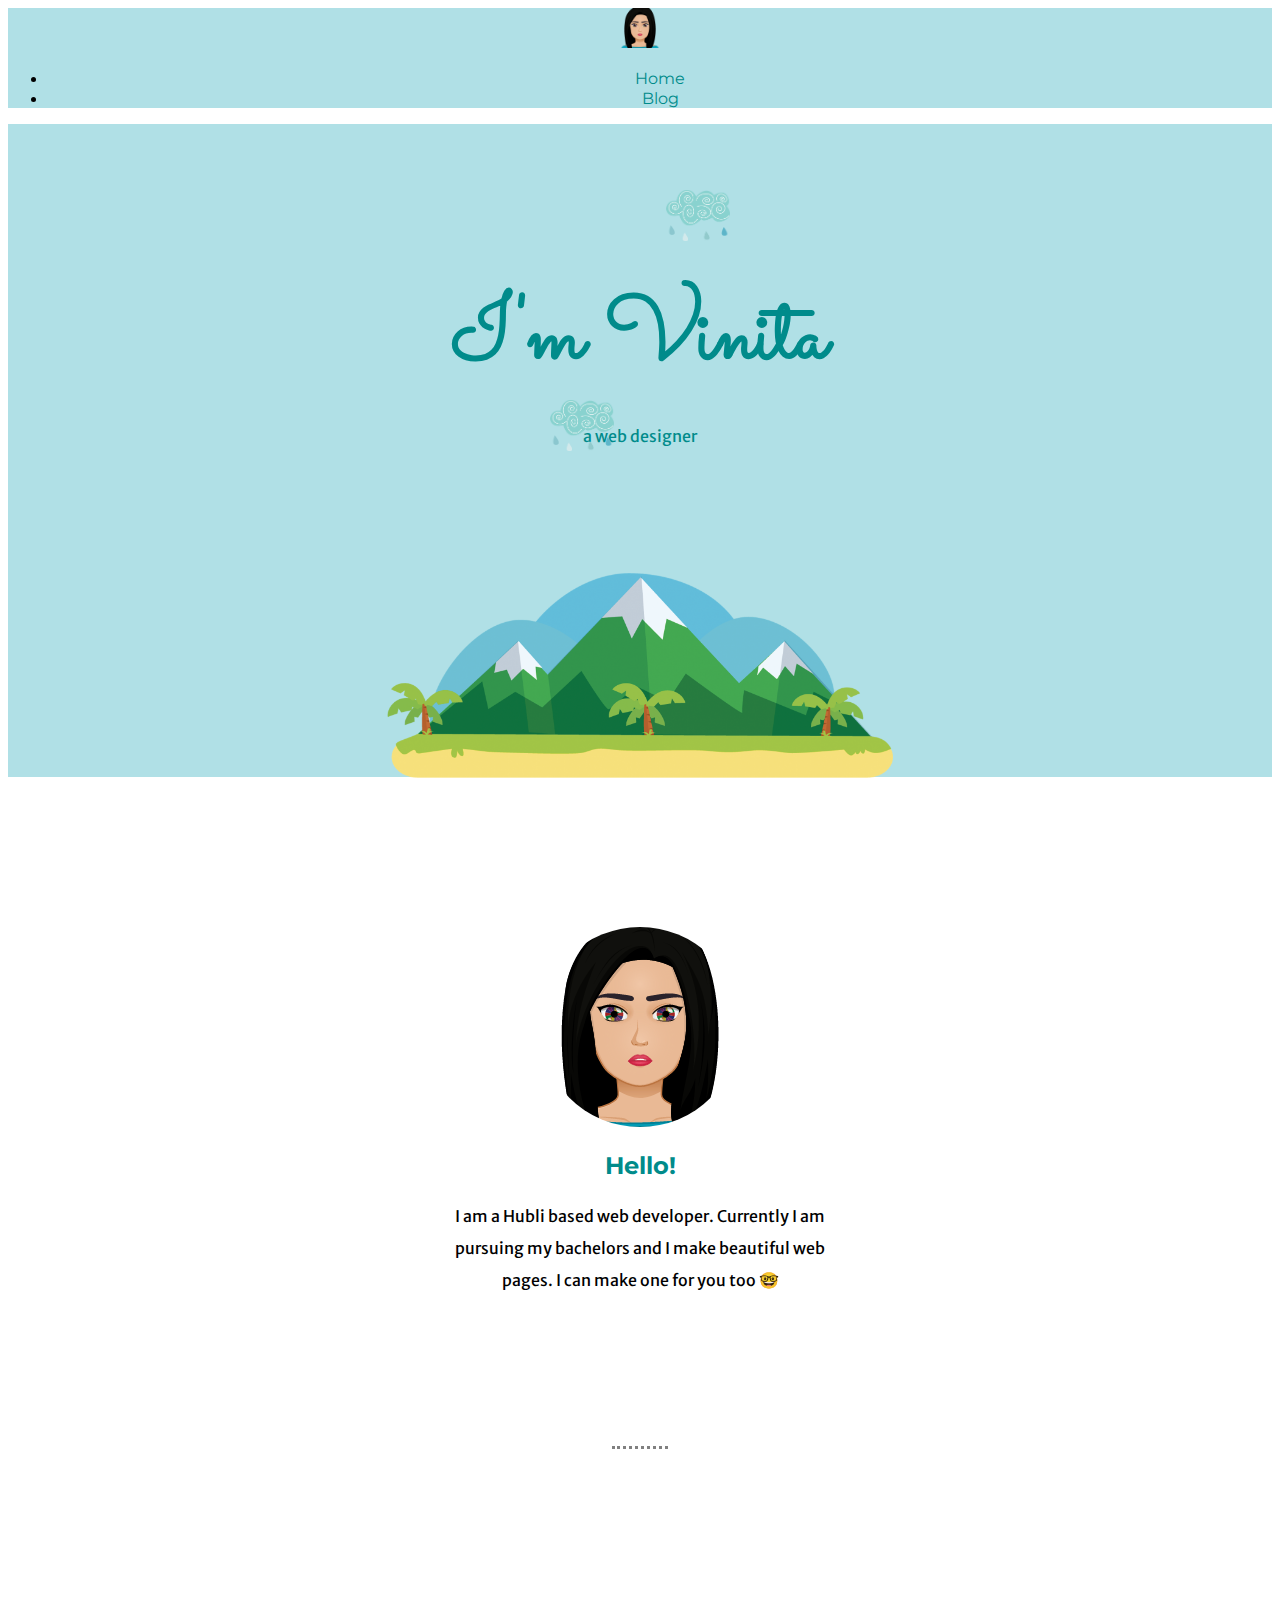
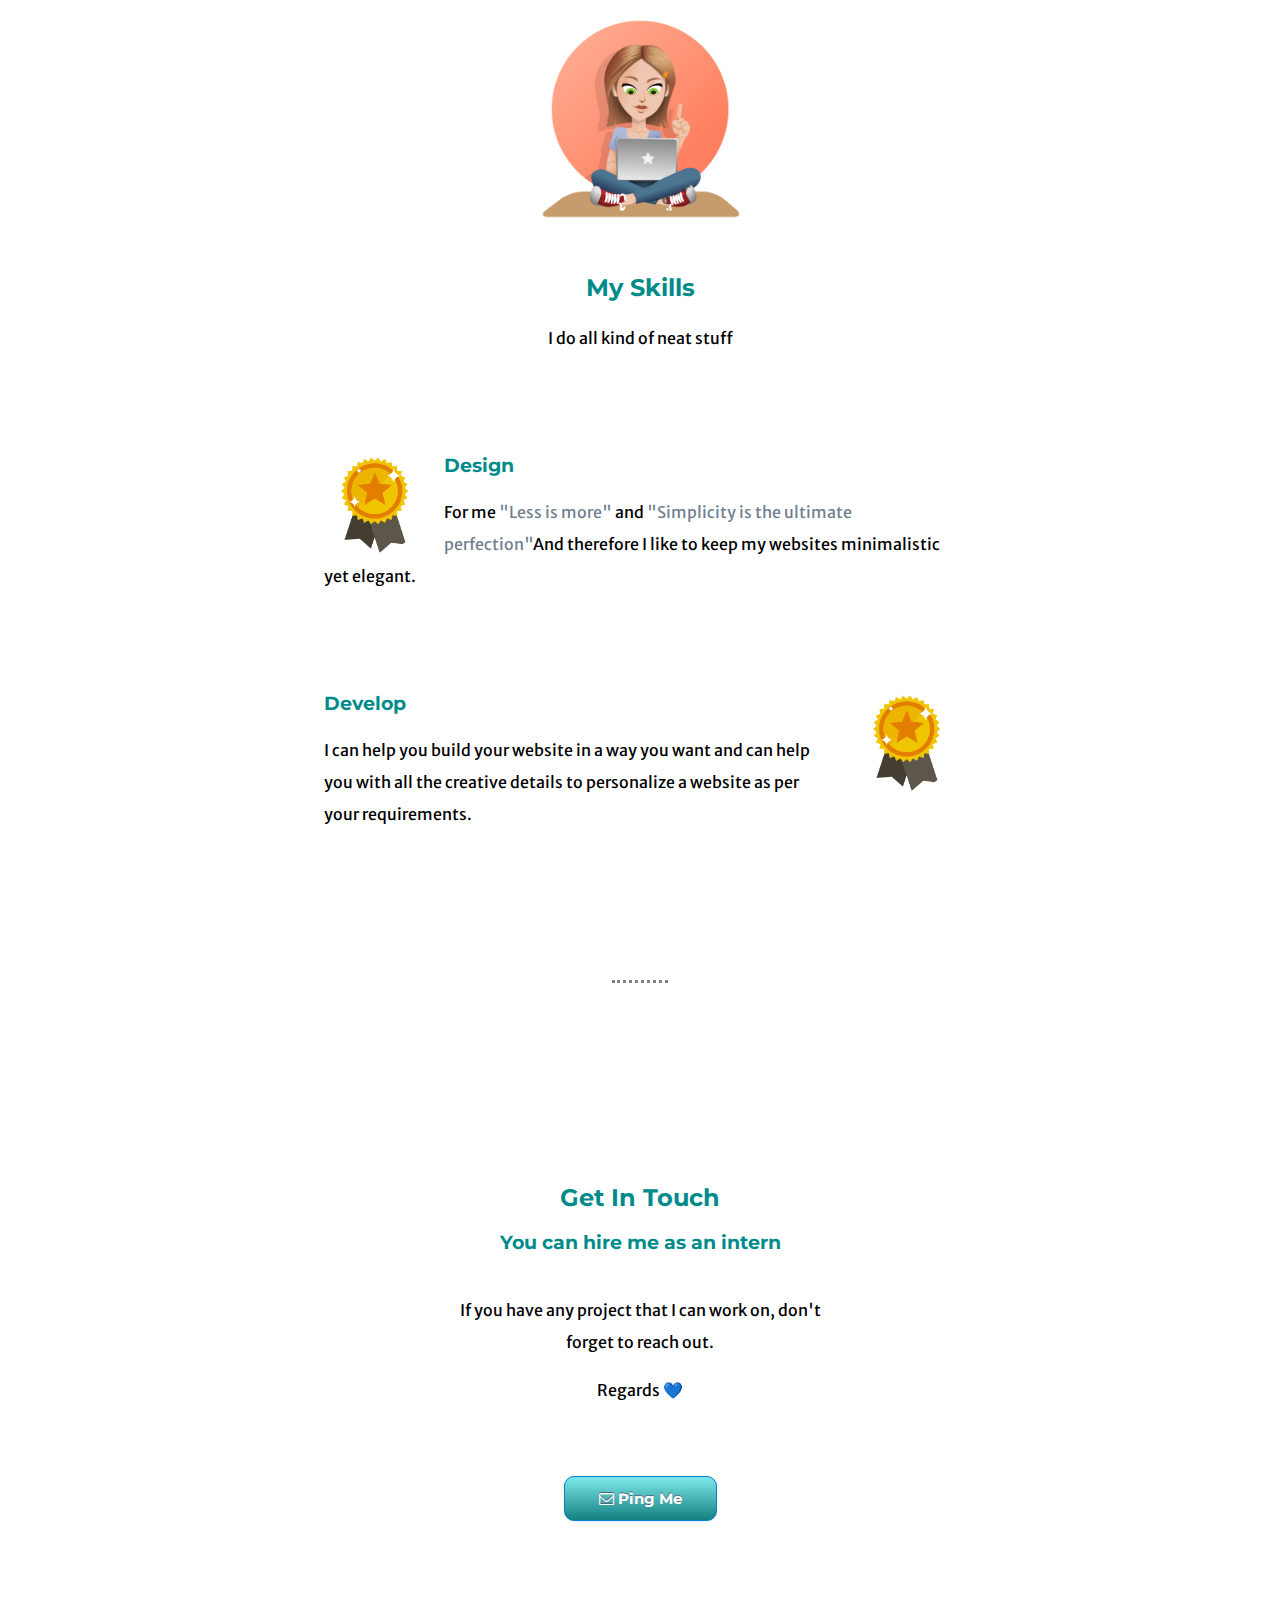
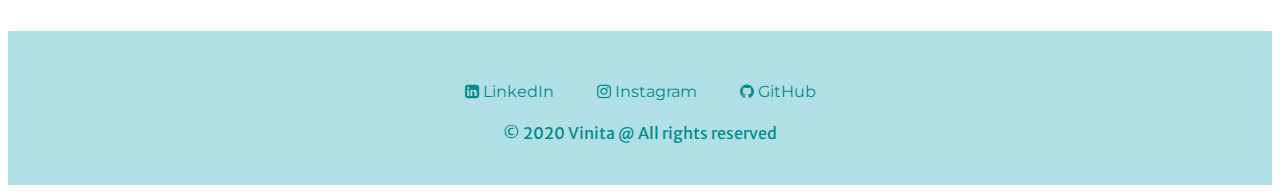
==== index.html @ af5ade79 "First commit" ====
<!DOCTYPE html>
<html>
	<head>
	<meta charset="utf-8">
	<title>Vinita's Portfolio</title>
	
	<meta name="viewpoint" content="width=device-width" initial-scale="1.0">
	<meta http-equip="X-UA-compatible" content="ie=edge">
	
<!---------------------------------bootstrapstylesheet----------------------------------->

	<link rel="stylesheet" href="https://stackpath.bootstrapcdn.com/bootstrap/4.5.0/css/bootstrap.min.css" integrity="sha384-9aIt2nRpC12Uk9gS9baDl411NQApFmC26EwAOH8WgZl5MYYxFfc+NcPb1dKGj7Sk" 		crossorigin="anonymous">




<!---------------------------------my stylesheet----------------------------------->

	<link rel="stylesheet" href="css/style.css" type="text/css">
	<link rel="icon" href="favicon.ico">
	<link href="https://fonts.googleapis.com/css2?family=Merriweather+Sans:ital,wght@1,700&family=Montserrat:wght@500&family=Sacramento&display=swap" rel="stylesheet">

<!--------------------------------font awesome----------------------------------->
	
	<link rel="stylesheet" href="https://stackpath.bootstrapcdn.com/font-awesome/4.7.0/css/font-awesome.min.css">
	
	</head>
	
	
	
	<body>
	
	
	
<!----------------------------nav bar---------------------------------------------------------------->
	
		<nav class="navbar navbar-expand-lg navbar-light">
  			<a class="navbar-brand" href="blogpage.html"><img class="logo" src="images/myavatar.png" alt="logo"></a>
  			
  			<div class="navbarNav">
    				<ul class="navbar-nav">
      				<li class="nav-item active">
        				<a class="nav-link" href="index.html">Home <span class="sr-only">(current)</span></a>
      				</li>
      				<li class="nav-item">
        				<a class="nav-link" href="blogpage.html">Blog</a>
      				</li>
      				
    				</ul>
  			</div>
		</nav>		
		
		
		
		
		<div class="top">
			<img src="images/cloudycloud.png" alt="cloudy -img" class="top-cloud">
			<h1>I'm Vinita</h1>
			<p>a web designer</p>
			<img src="images/cloudycloud.png" alt="cloudy -img" class="bottom-cloud">
			<img src="images/mymountain.png" alt="mountain-img" class="mountain">
	
		</div>
		
		<div class="middle">
  			<div class="profile">
    				<img src="images/myavatar.png" alt="my-avatar">
    				<h2>Hello!</h2>
    				<div class="intro"><p>I am a Hubli based web developer. Currently I am pursuing my bachelors and I make beautiful web pages. I can make one for you too 🤓️</p></div>
  		</div>
  			
  			<hr>
  			
  			<div class="skills">
  				<img class="girlwithlaptop" src="images/girlwithlaptop.png" alt="girl-with-laptop">
   				 <h2>My Skills</h2>
   				 <p>I do all kind of neat stuff</p>
			
   			
   			</div>	 
   				 
   				 
 <!--------------------------------skills column----------------------------------->		 
   			
   		 	<div class="skill-row">
   		 	
    			
      				<img class="first-skill" src="images/prize.png" alt="skill">
      				<h3>Design</h3>
      				<div class="skill-details"><p>For me <span>"Less is more"</span> and <span>"Simplicity is the ultimate perfection"</span>And therefore I like to keep my websites minimalistic yet elegant.</p></div>
    			</div>
    			
    			
    			
    			<div class="skill-row">
      				<img class="second-skill" src="images/prize.png" alt="skill">
      				<h3>Develop</h3>
      				<div class="skill-details"><p>I can help you build your website in a way you want and can help you with all the creative details to personalize a website as per your requirements.</p></div>
    			</div>
    			
  			
  			
  			
  			
		</div>

		
		
		<hr>

		
	<!---------------------------------contact me section----------------------------------->	
		

		<div class="contact-me">
    				<h2>Get In Touch</h2>
    				<h3>You can hire me as an intern</h3>
    				<div class="contact-message"><p>If you have any project that I can work on, don't forget to reach out.</p><p>Regards 💙️</p></div>
    				<a href="mailto:vinitayadavlkw225@gmail.com" class="myButton"><i class="fa fa-envelope-o" aria-hidden="true"></i>  Ping Me</a>
    				
  		</div>
  		
  		
		<div class="bottom">
  			<a class="footer-link" href="https://www.linkedin.com/in/vinita-yadav-237725169/"><i class="fa fa-linkedin-square" aria-hidden="true"></i>  LinkedIn</a>
  			<a class="footer-link" href="https://www.instagram.com/on_seventh_sky/"><i class="fa fa-instagram" aria-hidden="true"></i>  Instagram</a>
  			<a class="footer-link" href="https://github.com/vinita2000"><i class="fa fa-github" aria-hidden="true"></i>  GitHub</a>
  			<p>© 2020 Vinita @ All rights reserved</p>
		</div>
		





	

	</body>
	

</html>
---- css/style.css ----
body
{
	background-color: none;
	
	font-family: 'Merriweather Sans', sans-serif;

    	text-align: center;	
}
/*....................navbar....................................*/

.navbar
{
	background-color: #B0E0E6;
}


.navbar-brand img
{
	width:40px;
	height: 40px;
}



/*.....................intoduction part...........................*/
.top
{
	background-color: #B0E0E6;
	color: #008B8B;
	
	
}
 h1
{
	font-size: 5.6rem;
	padding-top: 150px;
	margin: auto;
	font-family: 'Sacramento', cursive;
	
	
}

h2
{
	font-family: 'Montserrat', sans-serif;
	color:#008B8B;
	
}
h3
{
	font-family: 'Montserrat', sans-serif;
	color: #008B8B;
	
}

span
{
	color:#708090;
}
 p
{
	
	line-height: 2;
	
}

/*.........................................image......................................*/
.mountain
{
	width: 40%;
	overflow: hidden;
	position: relative;
	top: 5px;
	margin-top: 100px;
	
}
.top-cloud
{
	width:5%;
	position: absolute;
	right: 550px;
	top: 190px;
}
.bottom-cloud
{
	width:5%;
	position: absolute;
	left: 550px;
	top: 400px;
	
	
}

/*...................................intro part.......................................*/
.intro
{
	width: 30%;
	margin: auto;
	
	
}

/*......................................line.........................................*/
hr
{
	border: dotted;
	border-bottom: none;
	width: 4%;
	margin: 150px auto;
}



/*.................................middle-container.....................................*/

.middle
{
	margin-top: 150px;	
	
}
.middle .profile img
{
	border-radius:50%; 
	width: 200px;
	height: 200px;
	text-align: center;
	
}


.skills
{
	margin-top: 150px;
}
.skills img
{
	height: 250px;
	width: 250px;
	
	
}

/*...................................skills details part.......................................*/
.skill-details
{
	
	margin: auto;
	
	
}



/*.........................laptop girl image......................................,....*/





/*.....................................skills...........................................*/
.skill-row
{
	margin: auto;
	width: 50%;
	text-align: left;
	margin-top: 100px;
}
.first-skill
{
	width: 100px;
	border-radius:50%;
	float: left;
	margin-right: 20px;
	
}
.second-skill
{
	
	margin-left: 20px;
	width: 100px;;
	border-radius:50%;
	float: right;
	
	
}

/*.........................................contact me.................................*/

.contact-me
{
	margin-top: 200px;
}


.contact-message
{
	width: 30%;
	
	margin: 40px auto 60px;
}
/*................................................contact button..................................*/
.myButton {
	box-shadow: 0px 1px 0px 0px #f0f7fa;
	background:linear-gradient(to bottom, #78e4e6 5%, #158080 100%);
	background-color:#78e4e6;
	border-radius:10px;
	border:1px solid #057fd0;
	display:inline-block;
	cursor:pointer;
	color:#ffffff;
	font-family: 'Montserrat', sans-serif;
	font-size:15px;
	font-weight:bold;
	padding:12px 34px;
	text-decoration:none;
	text-shadow:0px -1px 0px #5b6178;
}
.myButton:hover {
	background:linear-gradient(to bottom, #158080 5%, #78e4e6 100%);
	background-color:#158080;
}
.myButton:active {
	position:relative;
	top:1px;
}



/*......................................bottom-container.................................*/
.bottom
{
	margin-top: 100px;
	background-color: #B0E0E6;
	padding: 50px 0 20px;
	
}

a
{
	color:#008B8B;
	font-family: 'Montserrat', sans-serif;
	margin: 10px 20px;
	text-decoration: none; 
}
a:hover
{
	color: #EAF6F6;
}
.bottom p
{
	color:#008B8B;
}




/*.............................blog page.........................................*/
/*.............................blog page.........................................*/
.aboutme
{

	padding-top: 200px;
	background-color: #B0E0E6;
	border: 1px solid #008B8B;
	padding-bottom: 200px;
	margin-left: 30px;
	margin-right: 30px;
	position: relative;
	background-size: contain;

}

.aboutme h2
{
	width: 30%;
	margin-left: 30%;
}
.aboutme p
{
	padding-top: 30px;
	line-height: 2;
	width: 30%;
	margin-left: 30%;
	
	
}

/*.....................................big girl image align........................*/
.biggirl
{
	
	width: 350px;
	overflow: hidden;
	position: relative;
	float: right;
	top: 5px;
	
	
	
}

/*........................................career details.............................*/
.career-row
{
	margin-top: 300px;
}
.career h2
{
	text-align: center;
	margin-bottom: 100px;
}

.career
{
	margin-top: 300px;
}
.career-row
{
	margin: auto;
	width: 50%;
	text-align: left;
	margin-top: 150px;
}

.career-details
{
	
	margin: auto;
	
	
}

.first-hat
{
	width: 100px;
	border-radius:50%;
	float: left;
	margin-left: 20px;
	
}
.second-hat
{
	
	margin-left: 20px;
	width: 100px;;
	border-radius:50%;
	float: left;
	
	
}

.third-hat
{
	width: 100px;
	border-radius:50%;
	float: left;
	margin-left: 20px;
	
}

/*........................................hobby part......................................*/


.hobby
{
	margin-top: 150px;
}
.hobby img
{
	height: 250px;
	width: 250px;
	
	
}

/*...................................skills details part.......................................*/
.hobby-details
{
	
	margin: auto;
	width:45%;
	
	
}



.hobby-row1
{
	margin: auto;
	width: 50%;
	text-align: left;
	margin-top: 100px;
	
}

.hobby-row2
{
	margin: auto;
	width: 50%;
	text-align: left;
	margin-top: 100px;
	
}
.hobby-row2 h3
{
	text-align: center;
}
.hobby-row1 h3
{
	text-align: center;
}

.first-hobby
{
	width: 150px;
	border-radius:50%;
	float: left;
	margin-right: 20px;
	
}
.second-hobby
{
	
	margin-left: 20px;
	width: 150px;;
	border-radius:50%;
	float: right;
	
	
}	
	
	




/*.....................................queries..............................................*/
.queries
{
	margin-top: 250px;
}
.queries-message
{
	padding-bottom: 2px;
}
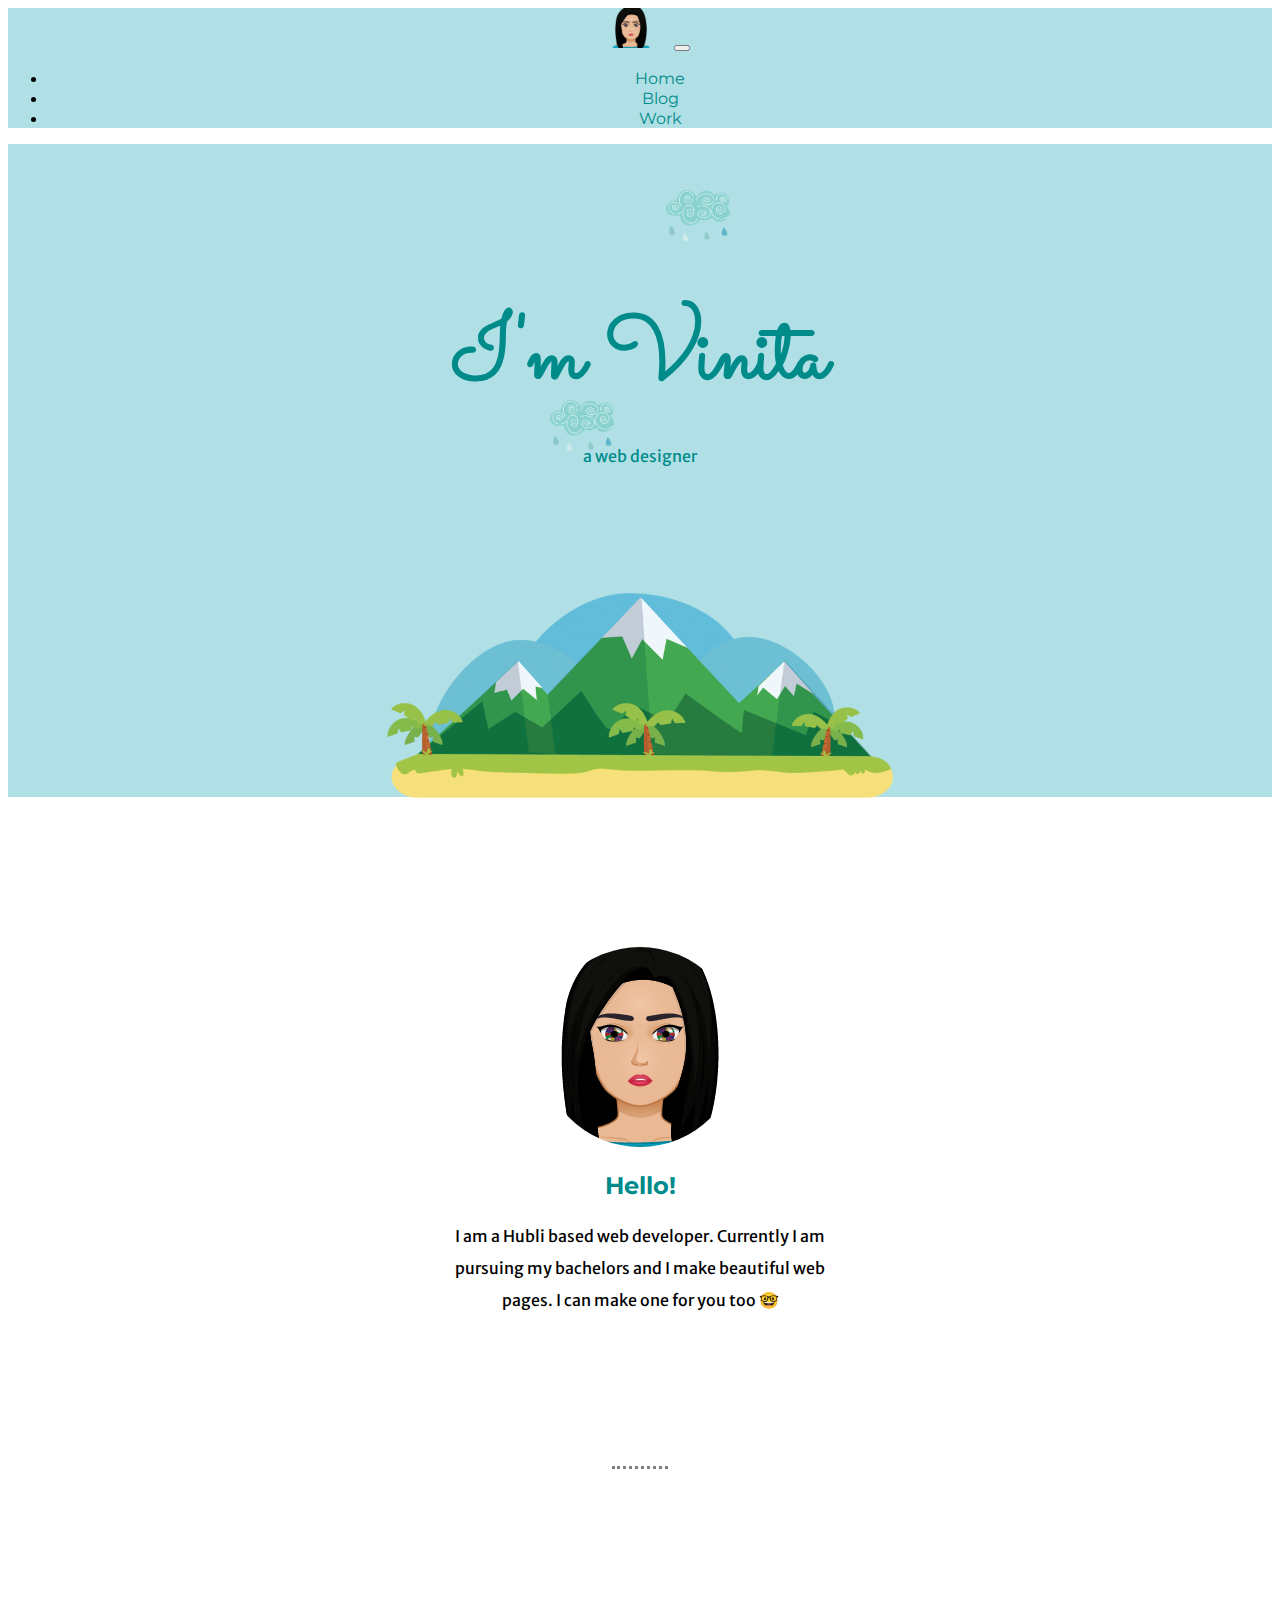
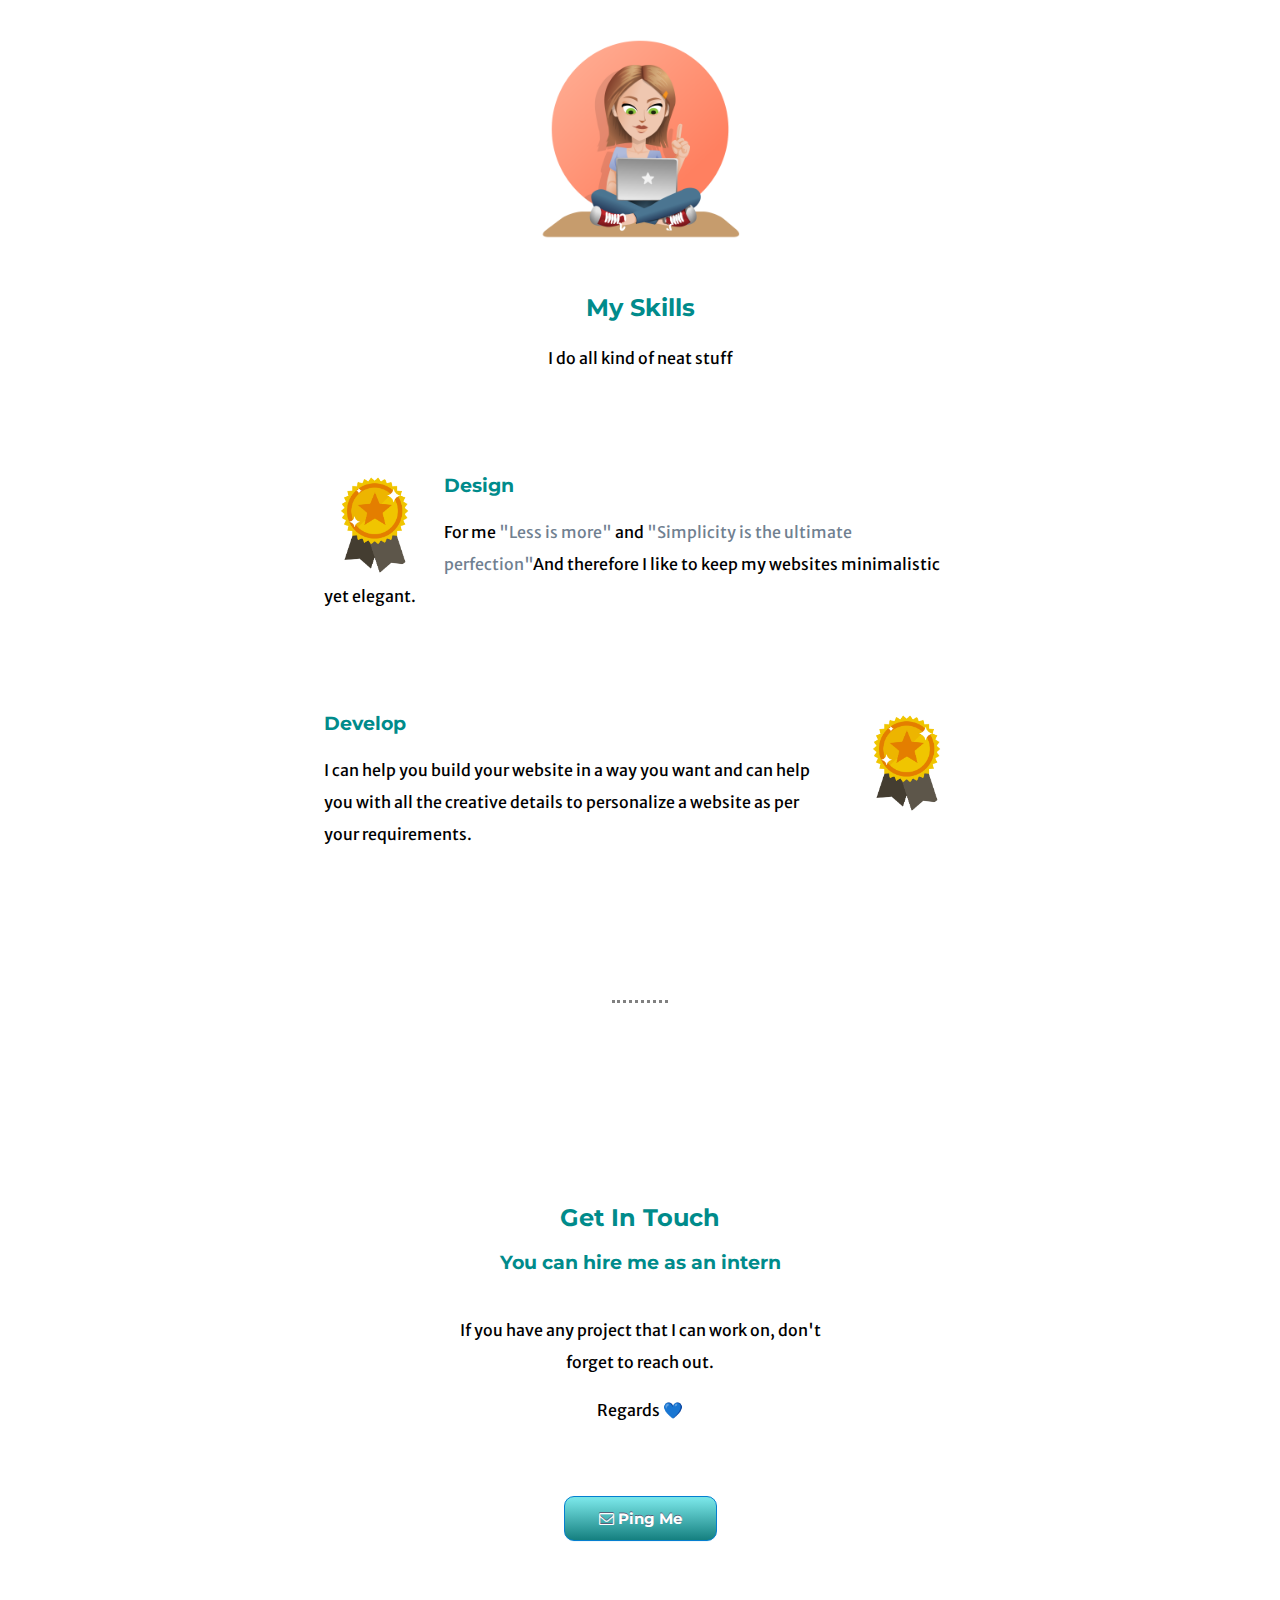
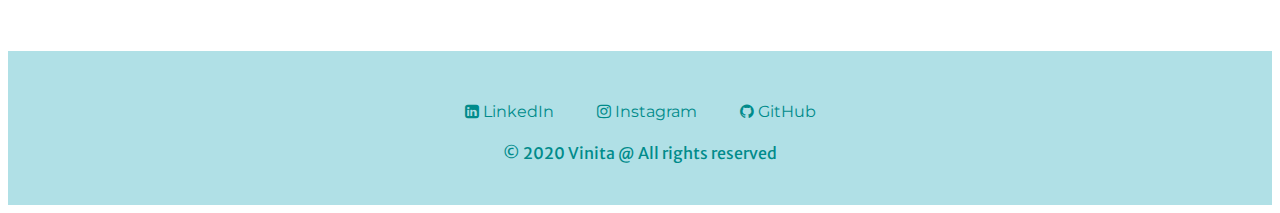
==== commit c9038961: "Update index.html" ====
--- a/index.html
+++ b/index.html
@@ -33,22 +33,32 @@
 	
 	
 <!----------------------------nav bar---------------------------------------------------------------->
+		<!------------------------------------------------------- Nav Bar ----------------------------------------------------------->
+	<nav class="navbar navbar-expand-lg navbar-light">
+	<a class="navbar-brand" href="index.html"><img class="logo" src="images/myavatar.png" alt="logo"></a>
+
+		<button class="navbar-toggler" type="button" data-toggle="collapse" data-target="#navbarSupportedContent" aria-controls="navbarSupportedContent" aria-expanded="false" aria-label="Toggle navigation">
+    			<span class="navbar-toggler-icon"></span>
+  	</button>
 	
-		<nav class="navbar navbar-expand-lg navbar-light">
-  			<a class="navbar-brand" href="blogpage.html"><img class="logo" src="images/myavatar.png" alt="logo"></a>
-  			
-  			<div class="navbarNav">
-    				<ul class="navbar-nav">
-      				<li class="nav-item active">
-        				<a class="nav-link" href="index.html">Home <span class="sr-only">(current)</span></a>
-      				</li>
-      				<li class="nav-item">
-        				<a class="nav-link" href="blogpage.html">Blog</a>
-      				</li>
-      				
-    				</ul>
-  			</div>
-		</nav>		
+		<div class="collapse navbar-collapse" id="navbarSupportedContent">
+		<ul class="navbar-nav mx-auto">
+			<li class="nav-item">
+				<a class="nav-link active" href="index.html">Home <span class="sr-only">(current)</span></a>
+			</li>
+			<li class="nav-item">
+				<a class="nav-link" href="blogpage.html">Blog</a>
+			</li>
+			<li class="nav-item">
+				<a class="nav-link" href="work.html">Work</a>
+			</li>
+			
+		</ul>
+		</div>
+	</nav>
+
+
+			
 		
 		
 		
@@ -132,7 +142,13 @@
 
 
 
+	<!-------------------------------------- JS, Popper.js, and jQuery --------------------------------------------------->
 
+	<script src="https://code.jquery.com/jquery-3.5.1.slim.min.js" integrity="sha384-DfXdz2htPH0lsSSs5nCTpuj/zy4C+OGpamoFVy38MVBnE+IbbVYUew+OrCXaRkfj" crossorigin="anonymous"></script>
+	<script src="https://cdn.jsdelivr.net/npm/popper.js@1.16.0/dist/umd/popper.min.js" integrity="sha384-Q6E9RHvbIyZFJoft+2mJbHaEWldlvI9IOYy5n3zV9zzTtmI3UksdQRVvoxMfooAo" crossorigin="anonymous"></script>
+	<script src="https://stackpath.bootstrapcdn.com/bootstrap/4.5.0/js/bootstrap.min.js" integrity="sha384-OgVRvuATP1z7JjHLkuOU7Xw704+h835Lr+6QL9UvYjZE3Ipu6Tp75j7Bh/kR0JKI" crossorigin="anonymous"></script>
+	
+	
 	
 
 	</body>
